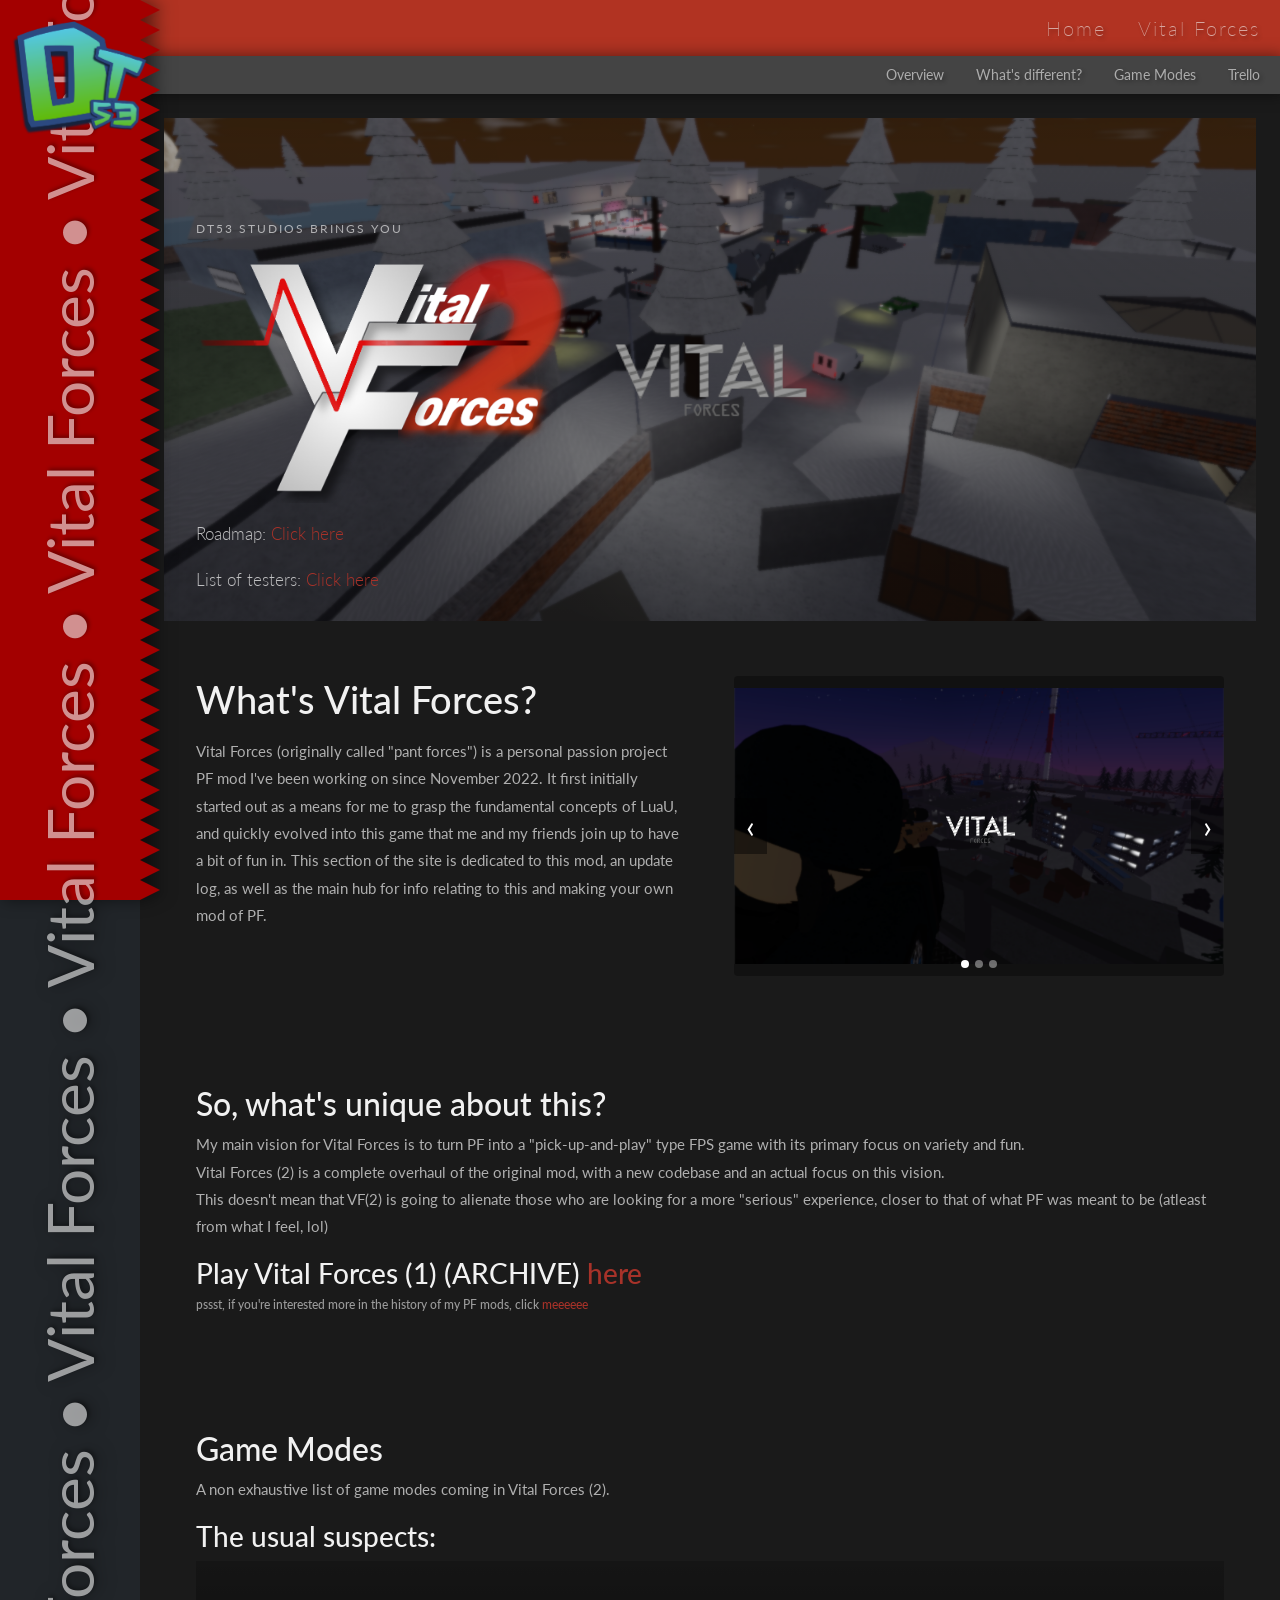
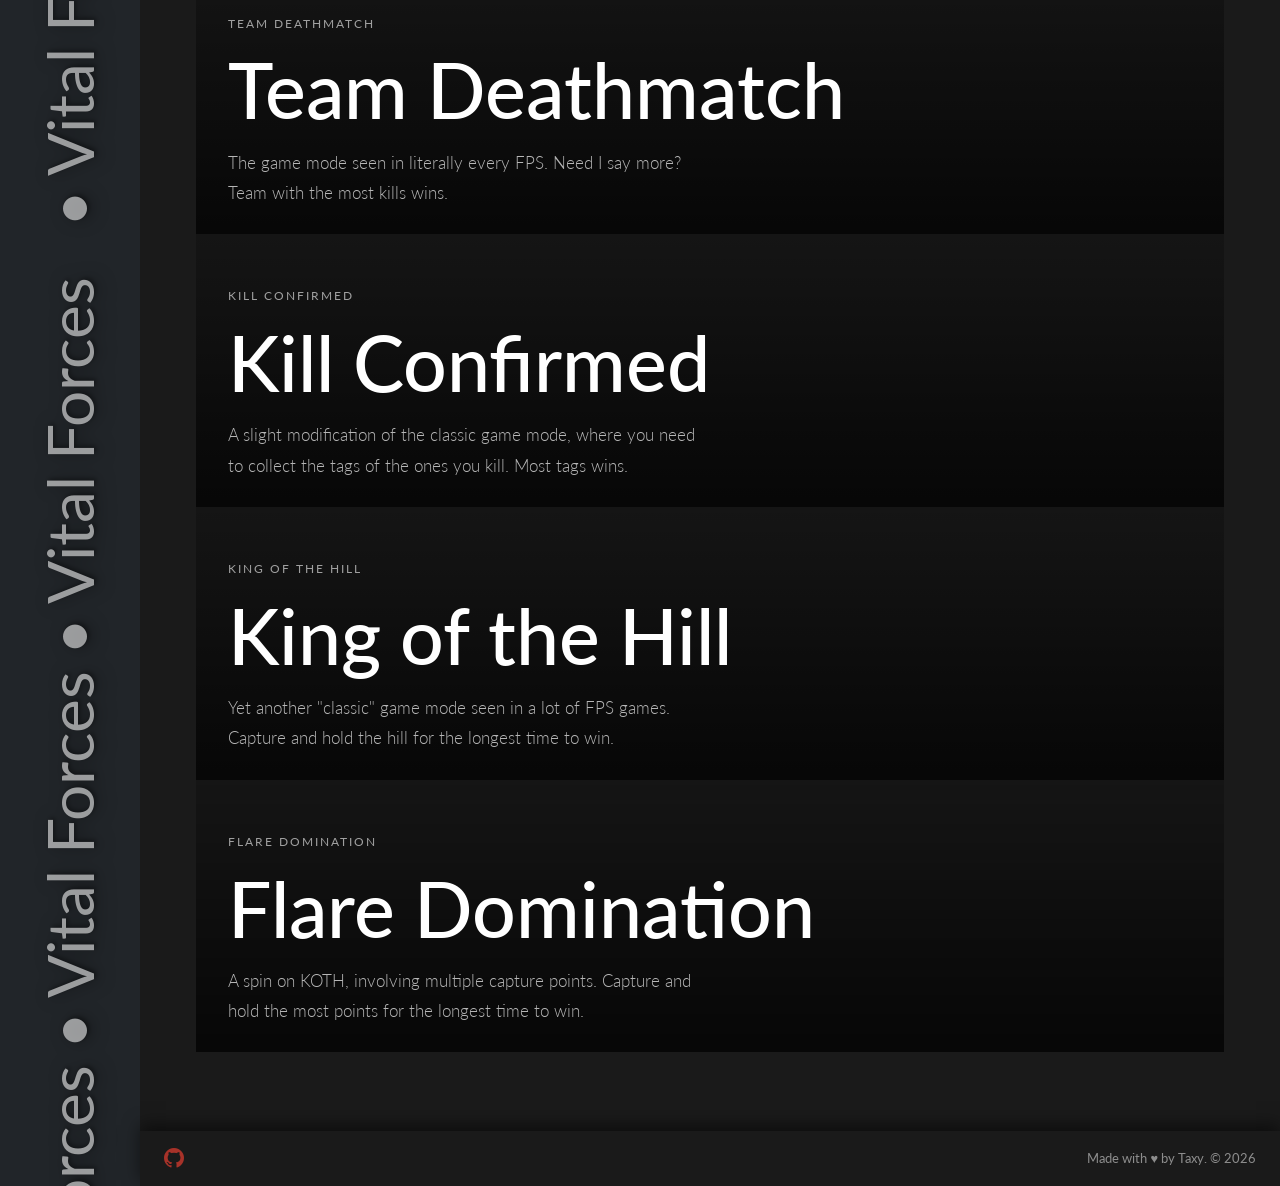
==== vital-forces/index.html @ 6b4be9f4 "BIG" ====
<!doctype html>
<html lang="en" data-bs-theme="dark">
  <head>
    <meta charset="utf-8">
    <meta name="viewport" content="width=device-width, initial-scale=1.0">
    
    <!-- Open Graph embed -->
    <meta property="og:type" content="website">
    <meta property="og:url" content="https://d.tax53.net/">
    <meta property="og:title" content="Vital Forces (2) - D Tax53 Network">
    <meta property="og:description" content="Hi.">
    <meta property="og:image" content="https://d.tax53.net/Images/VitalForces/Logo.png">
    
    <title>Vital Forces - D Tax53 Network</title>
    
    <link href="https://cdn.jsdelivr.net/npm/bootstrap@5.3.3/dist/css/bootstrap.min.css" rel="stylesheet">
    <link href="https://fonts.googleapis.com/css2?family=Lato:wght@200;300;400&display=swap" rel="stylesheet">
    <link href="https://cdn.jsdelivr.net/npm/bootstrap-icons@1.13.1/font/bootstrap-icons.min.css" rel="stylesheet">
    <link rel="icon" type="image/png" href="/Images/logo.png">
    <link rel="stylesheet" href="/CSS/MainWSidebar.css">
  </head>
  
  <body class="theme-vf">
    <!-- SIDEBAR -->
    <aside id="sidenav">
      <img id="logo" src="/Images/logo.png" alt="Logo">
      <div class="marquee-wrapper">
        <div class="marquee" id="marquee">
          <span id="marquee-text">• Vital Forces • Vital Forces • Vital Forces • Vital Forces • Vital Forces • Vital Forces</span>
        </div>
      </div>
      <div class="sidenav-edge"></div>
    </aside>

    <!-- PAGE WRAPPER -->
    <div id="page-wrapper">
      <header id="site-header">
      <nav id="nav" class="navbar navbar-expand-lg">
        <div class="container-fluid">
        <!-- <img id="nav-logo" src="/Images/logo.png" alt="Logo" height="36"> -->
        <button class="navbar-toggler border-0 ms-auto" type="button" data-bs-toggle="collapse" data-bs-target="#nav-links">
          <span class="navbar-toggler-icon"></span>
        </button>
        <div class="collapse navbar-collapse" id="nav-links">
          <ul class="navbar-nav ms-auto gap-lg-3">
          </ul>
        </div>
        </div>
      </nav>
      <nav id="subnav" class="navbar navbar-expand-lg">
        <div class="container-fluid">
        <button class="navbar-toggler border-0 ms-auto" type="button" data-bs-toggle="collapse" data-bs-target="#subnav-links">
          <span class="navbar-toggler-icon"></span>
        </button>
        <div class="collapse navbar-collapse" id="subnav-links">
          <ul class="navbar-nav ms-auto gap-lg-3">
          </ul>
        </div>
        </div>
      </nav>
      </header>

      <main id="main-content" class="p-4">
        <!-- HERO -->
        <section id="hero">
          <div id="hero-content">
            <p class="eyebrow">DT53 studios brings you</p>
            <!-- <h1>Vital Forces 2</h1> -->
            <img src="/Images/VitalForces/Logo.png" alt="Vital Forces (2)" id="hero-logo">
            <p class="lead">Roadmap: <a href="https://trello.com/b/uRVOW26k/vital-forces-2" target="_blank">Click here</a></p>
            <p class="lead">List of testers: <a href="testers">Click here</a></p>
          </div>
        </section>

        <section id="overview">
          <div id="overview-inner">
            <!-- TEXT -->
            <div id="overview-text">
              <h2>What's Vital Forces?</h2>
              <p>
                Vital Forces (originally called "pant forces") is a personal passion project PF mod I've been working on since November 2022.
                It first initially started out as a means for me to grasp the fundamental concepts of LuaU, and quickly evolved into this game
                that me and my friends join up to have a bit of fun in.
                This section of the site is dedicated to this mod, an update log, as well as the main hub for info relating to this and making your own mod of PF.
              </p>
            </div>

            <!-- SLIDESHOW -->
            <div id="overview-gallery" data-gallery-folder="/Images/VitalForces/Gallery/Home"></div>
          </div>
        </section>

        <section id="why-vf">
          <h2>So, what's unique about this?</h2>
          <p>
            My main vision for Vital Forces is to turn PF into a "pick-up-and-play" type FPS game with its primary focus on variety and fun. <br>
            Vital Forces (2) is a complete overhaul of the original mod, with a new codebase and an actual focus on this vision. <br>
            This doesn't mean that VF(2) is going to alienate those who are looking for a more "serious" experience, closer to that of what PF was meant to be (atleast from what I feel, lol) <br>
          </p>
          <h3>Play Vital Forces (1) (ARCHIVE) <a href="https://www.roblox.com/games/123352998763362/Vital-Forces-v0-4-1-Archive" target="_blank">here</a></h3>
          <h6>pssst, if you're interested more in the history of my PF mods, click <a href="../pantforces">meeeeee</a></h6>
        </section>

        <section id="gamemodes">
          <h2>Game Modes</h2>
          <p>A non exhaustive list of game modes coming in Vital Forces (2).</p>
          <h3>The usual suspects:</h3>

          <section class="gamemode-hero fade-up" style="--gamemode-bg: url('/Images/VitalForces/TDM.png')">
            <div id="hero-content">
              <p class="eyebrow">Team Deathmatch</p>
              <h1>Team Deathmatch</h1>
              <p class="lead">The game mode seen in literally every FPS. Need I say more? Team with the most kills wins.</p>
            </div>
          </section>

          <section class="gamemode-hero fade-up" style="--gamemode-bg: url('/Images/VitalForces/KC.png')">
            <div id="hero-content">
              <p class="eyebrow">Kill Confirmed</p>
              <h1>Kill Confirmed</h1>
              <p class="lead">A slight modification of the classic game mode, where you need to collect the tags of the ones you kill. Most tags wins.</p>
            </div>
          </section>

          <section class="gamemode-hero fade-up" style="--gamemode-bg: url('/Images/VitalForces/KOTH.gif')">
            <div id="hero-content">
              <p class="eyebrow">King of the hill</p>
              <h1>King of the Hill</h1>
              <p class="lead">Yet another "classic" game mode seen in a lot of FPS games. Capture and hold the hill for the longest time to win.</p>
            </div>
          </section>

          <section class="gamemode-hero fade-up" style="--gamemode-bg: url('/Images/VitalForces/FDM.png')">
            <div id="hero-content">
              <p class="eyebrow">Flare Domination</p>
              <h1>Flare Domination</h1>
              <p class="lead">A spin on KOTH, involving multiple capture points. Capture and hold the most points for the longest time to win.</p>
            </div>
          </section>
        </section>
      </main>

      <footer id="site-footer">
        <div class="d-flex justify-content-between align-items-center">
        <div class="d-flex gap-3">
          <a href="https://github.com/DTax53" target="_blank" rel="noopener noreferrer"><i class="bi bi-github"></i></a>
          <a href="https://bsky.app/profile/tax53.net" target="_blank" rel="noopener noreferrer"><i class="bi bi-bluesky"></i></a>
        </div>
        <span>Made with ♥ by Taxy. © 2026</span>
        </div>
      </footer>
    </div>

    <script src="https://cdn.jsdelivr.net/npm/bootstrap@5.3.3/dist/js/bootstrap.bundle.min.js"></script>

    <script>
      // Main nav — same on every page, so define it once here
      window.navLinks = [
        { label: "Home", href: "/" },
        { label: "Vital Forces", href: "/vital-forces" },
      ];

      // Subnav — specific to this page. Remove if not needed.
      window.subnavLinks = [
        { label: "Overview", href: "#overview" },
        { label: "What's different?", href: "#why-vf" },
        { label: "Game Modes", href: "#gamemodes" },
        { label: "Trello", href: "https://trello.com/b/uRVOW26k/vital-forces-2", newtab:true },
      ];
    </script>
    
    <script src="/JS/gallery.js"></script>
    <script src="/JS/subnav.js"></script>
    <script src="/JS/marquee.js"></script>
  </body>
</html>
---- CSS/MainWSidebar.css ----
@charset "utf-8";

/* ── Variables ─────────────────────────────────────────── */
:root {
  --sidebar-width: 140px;
  --nav-height: 48px;
  --subnav-height: 30px;
  --bg: #09111f;
  --sidebar-bg: #3ea435;
  --nav-bg: #1a2f56;
  --subnav-bg: #444;
  --text: #f1f1f1;
  --text-muted: rgba(241,241,241,0.6);
  --footer: #1a1a1a;
  --link: #3ea435;
  --link-hover: #5ee65e;
}

body.theme-vf {
  --bg: #1a1a1a;
  --sidebar-bg: #a30000;
  --nav-bg: #b13322;
  --subnav-bg: #444;
  --text: #f1f1f1;
  --link: #a73229;
  --link-hover: #ec4646;
}

body.theme-error {
  --bg: #09111f;
  --sidebar-bg: #ffdd3b;
  --nav-bg: #ff7926;
  --subnav-bg: #444;
  --text: #f1f1f1;
  --link: #ffa32d;
  --link-hover: #e7c33b;
}

/* ── Reset / Base ──────────────────────────────────────── */
*, *::before, *::after { box-sizing: border-box; }

body {
  font-family: "Lato", sans-serif;
  color: var(--text);
  margin: 0;
  padding: 0;
}

/* ── Sidebar ───────────────────────────────────────────── */
#sidenav {
  position: fixed;
  top: 0;
  left: 0;
  width: var(--sidebar-width);
  height: 100vh;
  background: var(--sidebar-bg);
  overflow: visible;
  display: flex;
  flex-direction: column;
  align-items: center;
  justify-content: center;
  z-index: 9999;
  filter: drop-shadow(4px 0px 8px rgba(0, 0, 0, 0.5));
}

#sidenav .sidenav-edge {
  position: absolute;
  top: 0;
  right: -20px;
  width: 20px;
  height: 100%;
  pointer-events: none;
  background-color: var(--sidebar-bg);
  -webkit-mask-image: url("../Images/edge.svg");
  mask-image: url("../Images/edge.svg");
  -webkit-mask-repeat: repeat-y;
  mask-repeat: repeat-y;
  -webkit-mask-size: 20px 40px;
  mask-size: 20px 40px;
}

/* Logo floats at the top of the sidebar */
#logo {
  position: absolute;
  top: 0;
  left: 0;
  width: 160px;
  height: 160px;
  object-fit: contain;
  z-index: 2;
}

/* Marquee sits below the logo area */
.marquee-wrapper {
  transform: rotate(-90deg);
  transform-origin: center;
  white-space: nowrap;
  display: inline-block;
}

.marquee {
  display: inline-flex;
  white-space: nowrap;
}

.marquee span {
  flex-shrink: 0;
  font-size: 64px;
  color: #f1f1f1;
  opacity: 0.6;
  padding-right: 50px;
  text-shadow: 2px 2px 4px rgba(0,0,0,0.6);
  white-space: nowrap;
}

/* ── Page wrapper ──────────────────────────────────────── */
#page-wrapper {
  margin-left: var(--sidebar-width);
  display: flex;
  flex-direction: column;
  min-height: 100vh;
  background-color: var(--bg);
}

/* ── Header / navbars ──────────────────────────────────── */
#site-header {
  position: sticky;
  top: 0;
  z-index: 1000;
}

#nav {
  background-color: var(--nav-bg);
  min-height: var(--nav-height);
  padding-top: 0.3rem;
  padding-bottom: 0.3rem;
  filter: drop-shadow(4px 0px 8px rgba(0, 0, 0, 0.5));
}

#nav .navbar-toggler-icon {
  filter: invert(1);
}

#nav .nav-link {
  color: var(--text) !important;
  font-size: 20px;
  font-weight: 200;
  letter-spacing: 2px;
  opacity: 0.6;
  transition: opacity 0.15s linear;
  text-shadow: 2px 2px 4px rgba(0,0,0,0.6);
  white-space: nowrap;
}

#nav .nav-link:hover { opacity: 1; }

#subnav {
  background-color: var(--subnav-bg);
  display: none;
  padding-top: 0.05rem;
  padding-bottom: 0.05rem;
  filter: drop-shadow(4px 0px 8px rgba(0, 0, 0, 0.5));
}

#subnav.has-links {
  display: flex;
}

#subnav .navbar-toggler-icon {
  filter: invert(1);
}

#subnav .nav-link {
  color: var(--text) !important;
  font-size: 14px;
  font-weight: 400;
  opacity: 0.6;
  transition: opacity 0.15s linear;
  text-shadow: 2px 2px 4px rgba(0,0,0,0.6);
  white-space: nowrap;
}

#subnav .nav-link:hover { opacity: 1; }

/* ── Main content ──────────────────────────────────────── */
#main-content {
  flex: 1;
  background-color: var(--bg);
  color: var(--text);
}

section {
  padding: 5% 2rem;
}

h6 {
  font-size: 0.75rem;
  color: var(--text-muted);
}

a {
  color: var(--link);
  transition: color 0.2s ease;
  text-decoration: none;
}

a:hover {
  color: var(--link-hover);
}

p {
  color: rgba(255,255,255,0.65);
  line-height: 1.8;
  font-size: 0.95rem;
}

/* ── Hero ──────────────────────────────────────────────── */
#hero {
  background: linear-gradient(rgba(0,0,0,0.3), rgba(0,0,0,0.5)), url('/Images/VitalForces/hero.png') center/cover no-repeat;
  padding: 100px 2rem 10px;
  display: flex;
  align-items: flex-end;
}

#hero-content .eyebrow {
  font-size: 0.78rem;
  letter-spacing: 0.16em;
  text-transform: uppercase;
  color: rgba(255,255,255,0.6);
  margin-bottom: 0.75rem;
}

#hero-logo {
  max-height: 250px;
  width: 100%;
  height: auto;
  margin-bottom: 1rem;
  display: block;
}

#hero-content h1 {
  font-size: clamp(2.5rem, 6vw, 5rem);
  color: #fff;
  margin-bottom: 1rem;
  line-height: 1.1;
}

#hero-content .lead {
  font-size: 1.05rem;
  color: rgba(255,255,255,0.7);
  max-width: 480px;
}

.gamemode-hero {
  background: 
    linear-gradient(to bottom, rgba(0,0,0,0.2), rgba(0,0,0,0.75)), 
    var(--gamemode-bg, none) center/cover no-repeat;
  display: flex;
  align-items: flex-end;
  padding-bottom: 10px;
}

/* ── Overview ──────────────────────────────────────────── */
#overview-inner {
  display: flex;
  gap: 3rem;
  align-items: flex-start;
  margin: 0 auto;
  flex-wrap: wrap;
}

#overview-text {
  flex: 1;
  min-width: 280px;
}

#overview-text h2 {
  font-size: clamp(1.6rem, 3vw, 2.4rem);
  margin-bottom: 1rem;
}

/* ── Gallery ───────────────────────────────────────────── */
#overview-gallery {
  flex: 1;
  min-width: 280px;
  position: relative;
  border-radius: 4px;
  overflow: hidden;
  background: #111;
}

.slide {
  display: none;
}

.slide.active {
  display: block;
}

.slide img {
  width: 100%;
  height: 300px;
  object-fit: contain;
  display: block;
}

.gallery-btn {
  position: absolute;
  top: 50%;
  transform: translateY(-50%);
  background: rgba(0,0,0,0.45);
  color: #fff;
  font-size: 2rem;
  padding: 0.25rem 0.75rem;
  cursor: pointer;
  user-select: none;
  transition: background 0.2s;
  z-index: 10;
}

.gallery-btn:hover { background: rgba(0,0,0,0.75); }

#gallery-prev { left: 0; }
#gallery-next { right: 0; }

#gallery-dots {
  position: absolute;
  bottom: 8px;
  width: 100%;
  display: flex;
  justify-content: center;
  gap: 6px;
}

.gallery-dot {
  width: 8px;
  height: 8px;
  border-radius: 50%;
  background: rgba(255,255,255,0.4);
  cursor: pointer;
  transition: background 0.2s;
}

.gallery-dot.active { background: #fff; }

/* ── Footer ──────────────────────────────────────────────*/
#site-footer {
  background-color: var(--footer);
  color: rgba(255, 255, 255, 0.5);
  font-size: 0.8rem;
  padding: 1rem 1.5rem;
  position: relative;
  z-index: 1;
  box-shadow: 0 -6px 16px rgba(0, 0, 0, 0.5);
}

#site-footer i {
  font-size: 1.25rem;
  line-height: 1;
}

/* ── Responsive ────────────────────────────────────────── */
@media screen and (max-width: 768px) {
  :root {
    --sidebar-width: 60px;
  }

  #logo {
    width: 80px;
    height: 80px;
  }

  .marquee span {
    font-size: 36px;
  }
}
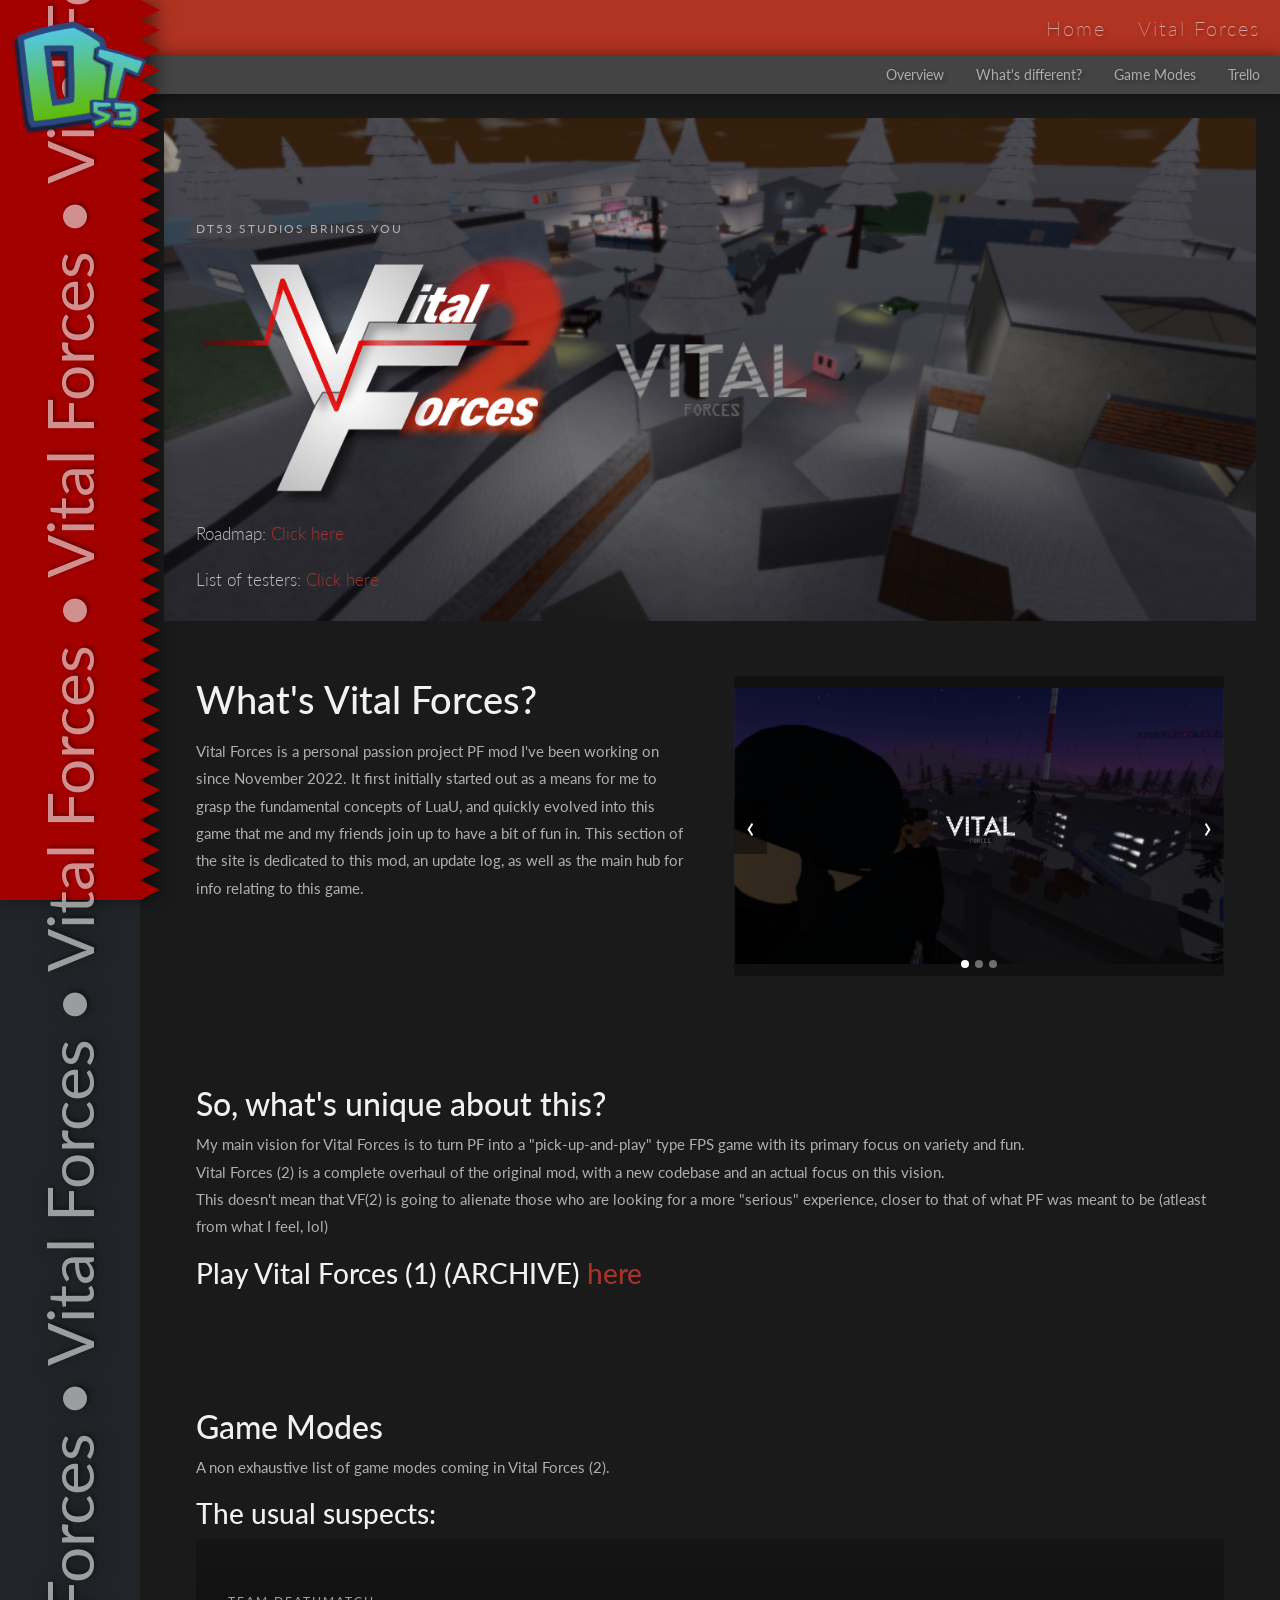
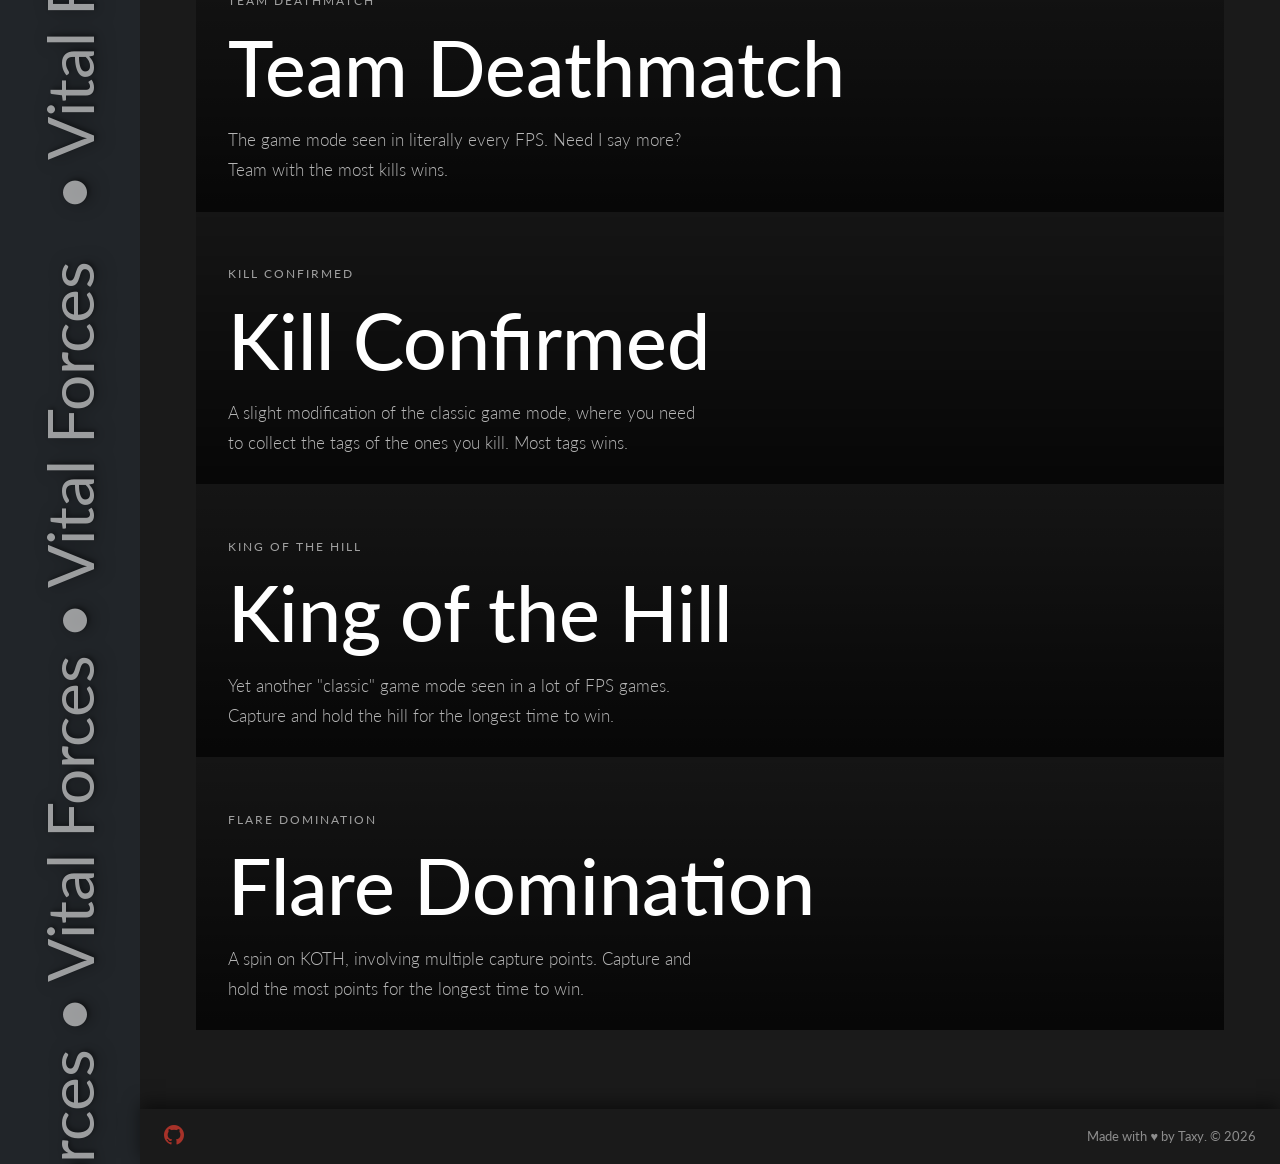
==== commit 08b7345e: "Fix Fix Fix" ====
--- a/vital-forces/index.html
+++ b/vital-forces/index.html
@@ -6,12 +6,12 @@
     
     <!-- Open Graph embed -->
     <meta property="og:type" content="website">
-    <meta property="og:url" content="https://d.tax53.net/">
-    <meta property="og:title" content="Vital Forces (2) - D Tax53 Network">
+    <meta property="og:url" content="https://tax53.net/vital-forces">
+    <meta property="og:title" content="Vital Forces (2) - The Tax53 Network">
     <meta property="og:description" content="Hi.">
-    <meta property="og:image" content="https://d.tax53.net/Images/VitalForces/Logo.png">
+    <meta property="og:image" content="https://tax53.net/Images/VitalForces/Logo.png">
     
-    <title>Vital Forces - D Tax53 Network</title>
+    <title>Vital Forces - The Tax53 Network</title>
     
     <link href="https://cdn.jsdelivr.net/npm/bootstrap@5.3.3/dist/css/bootstrap.min.css" rel="stylesheet">
     <link href="https://fonts.googleapis.com/css2?family=Lato:wght@200;300;400&display=swap" rel="stylesheet">
@@ -78,10 +78,10 @@
             <div id="overview-text">
               <h2>What's Vital Forces?</h2>
               <p>
-                Vital Forces (originally called "pant forces") is a personal passion project PF mod I've been working on since November 2022.
+                Vital Forces is a personal passion project PF mod I've been working on since November 2022.
                 It first initially started out as a means for me to grasp the fundamental concepts of LuaU, and quickly evolved into this game
                 that me and my friends join up to have a bit of fun in.
-                This section of the site is dedicated to this mod, an update log, as well as the main hub for info relating to this and making your own mod of PF.
+                This section of the site is dedicated to this mod, an update log, as well as the main hub for info relating to this game.
               </p>
             </div>
 
@@ -98,7 +98,6 @@
             This doesn't mean that VF(2) is going to alienate those who are looking for a more "serious" experience, closer to that of what PF was meant to be (atleast from what I feel, lol) <br>
           </p>
           <h3>Play Vital Forces (1) (ARCHIVE) <a href="https://www.roblox.com/games/123352998763362/Vital-Forces-v0-4-1-Archive" target="_blank">here</a></h3>
-          <h6>pssst, if you're interested more in the history of my PF mods, click <a href="../pantforces">meeeeee</a></h6>
         </section>
 
         <section id="gamemodes">
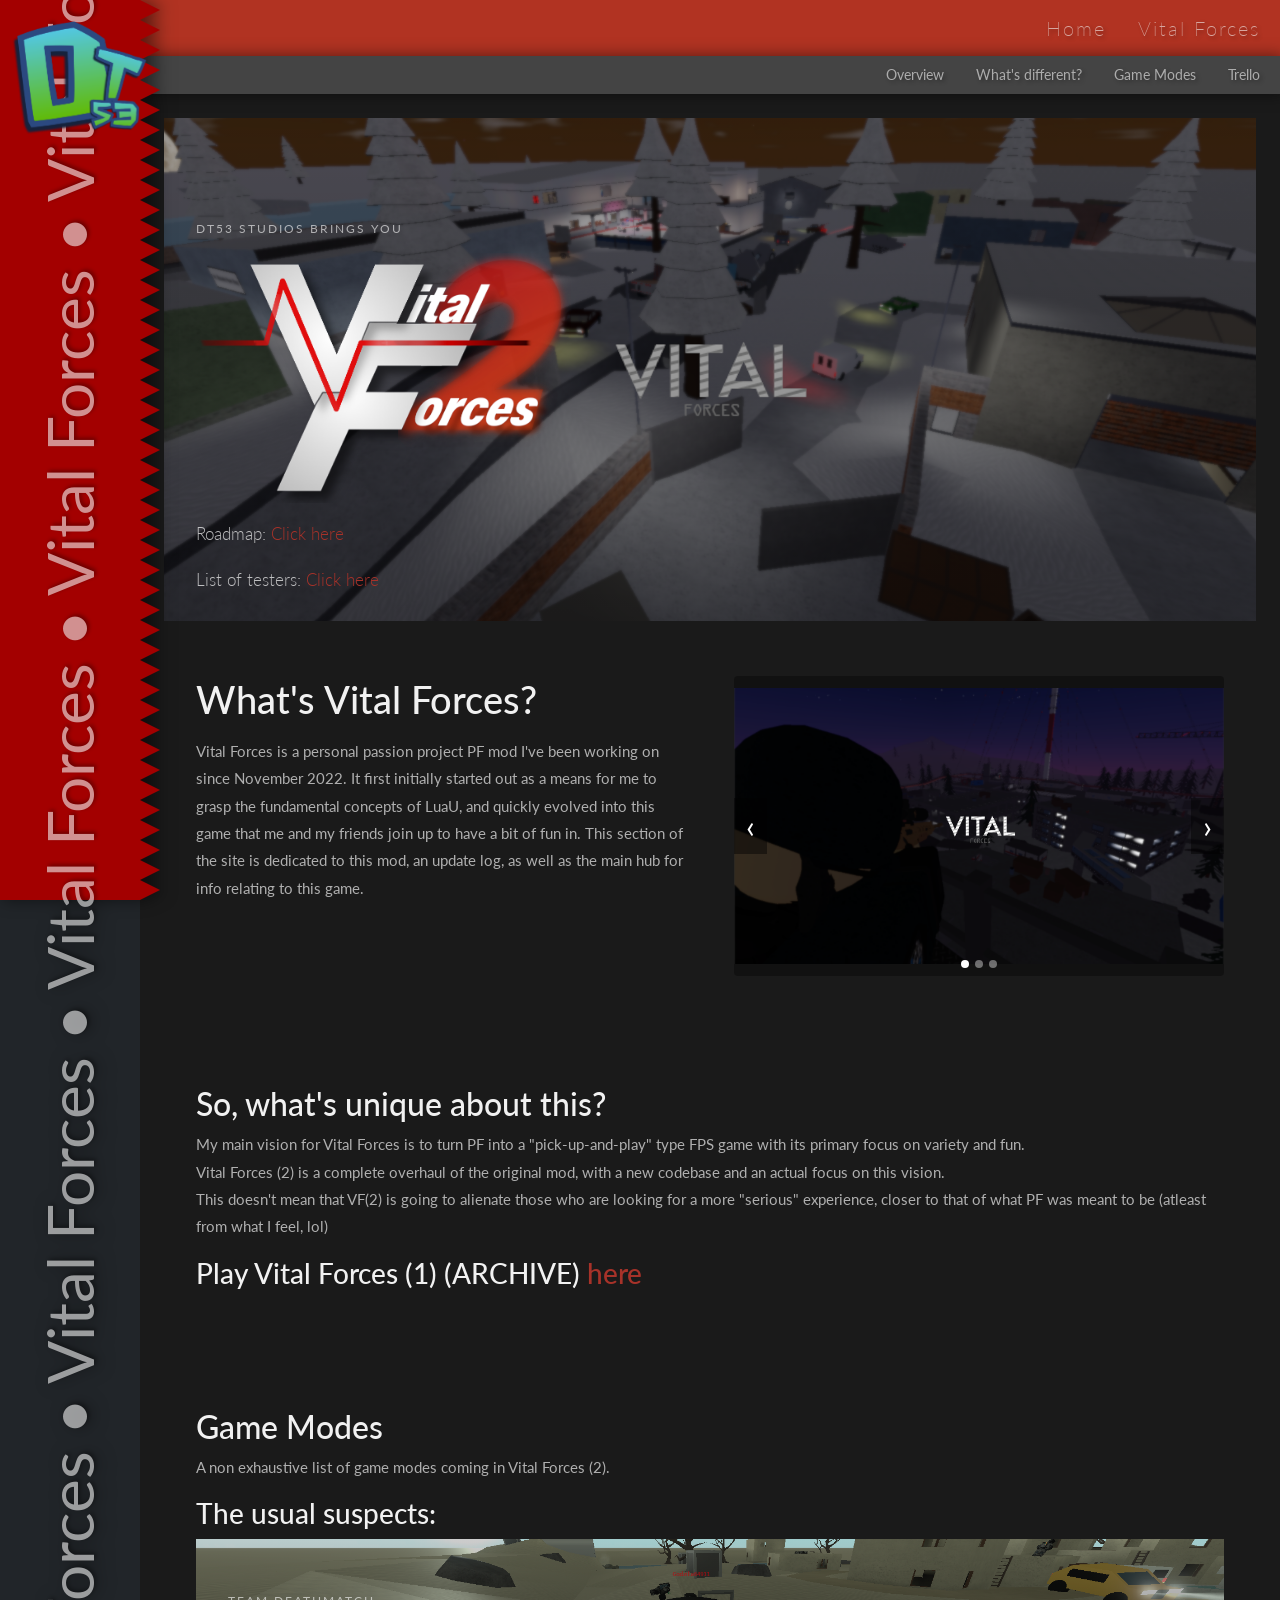
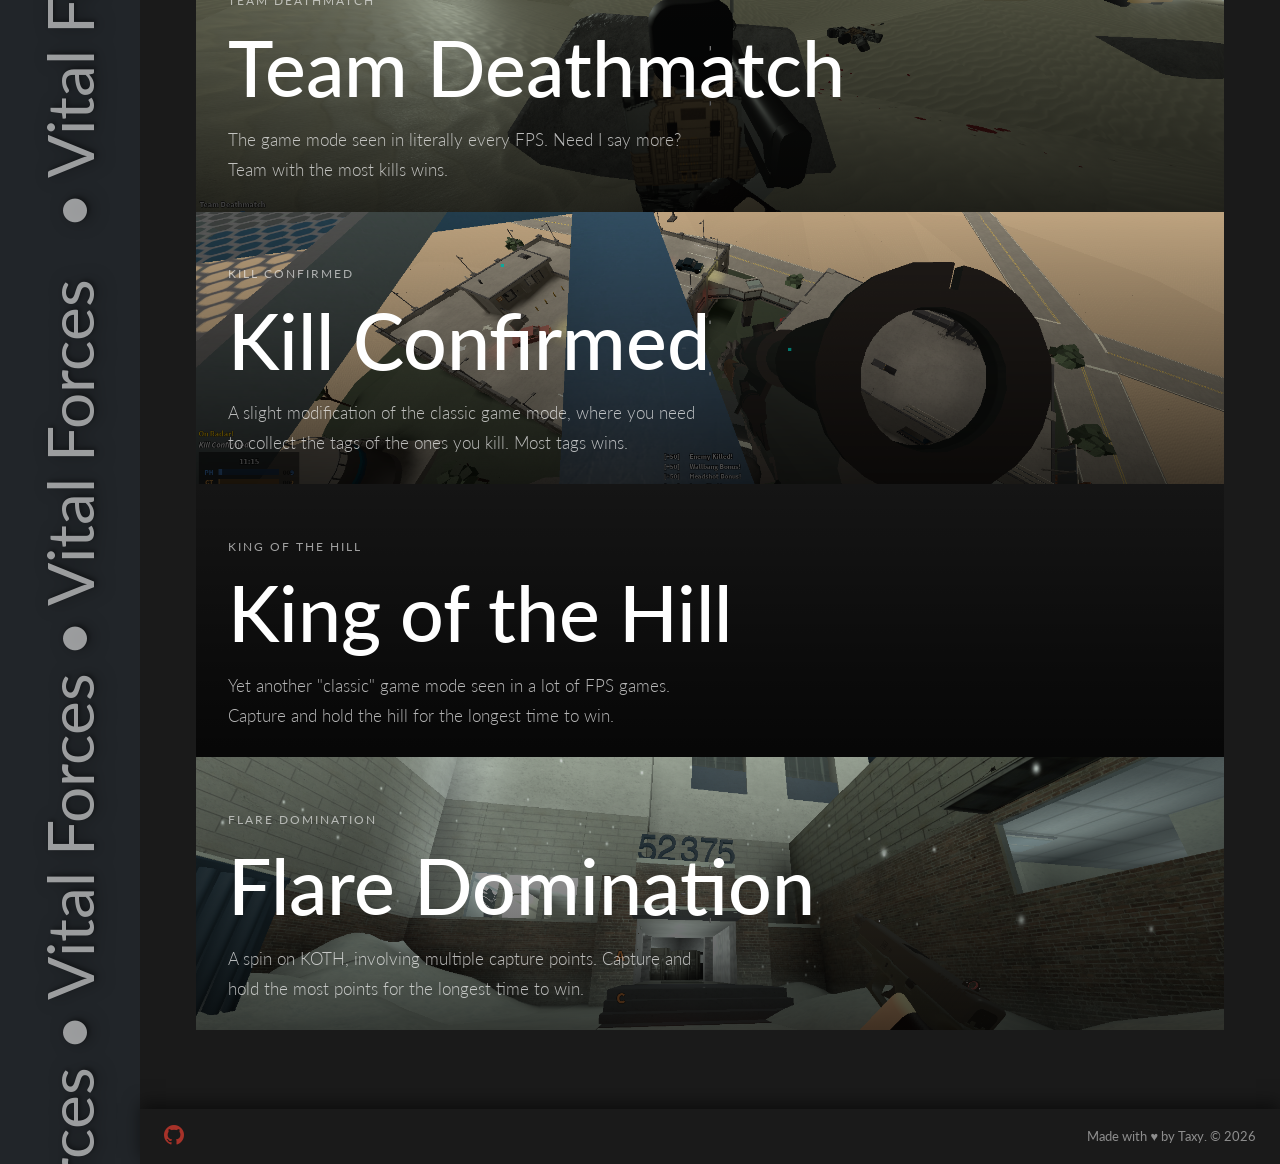
==== commit 04724b79: "Update index.html" ====
--- a/vital-forces/index.html
+++ b/vital-forces/index.html
@@ -105,7 +105,7 @@
           <p>A non exhaustive list of game modes coming in Vital Forces (2).</p>
           <h3>The usual suspects:</h3>
 
-          <section class="gamemode-hero fade-up" style="--gamemode-bg: url('/Images/VitalForces/TDM.png')">
+          <section class="gamemode-hero fade-up" style="--gamemode-bg: url('/Images/VitalForces/GModes/TDM.png')">
             <div id="hero-content">
               <p class="eyebrow">Team Deathmatch</p>
               <h1>Team Deathmatch</h1>
@@ -113,7 +113,7 @@
             </div>
           </section>
 
-          <section class="gamemode-hero fade-up" style="--gamemode-bg: url('/Images/VitalForces/KC.png')">
+          <section class="gamemode-hero fade-up" style="--gamemode-bg: url('/Images/VitalForces/GModes/KC.png')">
             <div id="hero-content">
               <p class="eyebrow">Kill Confirmed</p>
               <h1>Kill Confirmed</h1>
@@ -121,7 +121,7 @@
             </div>
           </section>
 
-          <section class="gamemode-hero fade-up" style="--gamemode-bg: url('/Images/VitalForces/KOTH.gif')">
+          <section class="gamemode-hero fade-up" style="--gamemode-bg: url('/Images/VitalForces/GModes/KOTH.gif')">
             <div id="hero-content">
               <p class="eyebrow">King of the hill</p>
               <h1>King of the Hill</h1>
@@ -129,7 +129,7 @@
             </div>
           </section>
 
-          <section class="gamemode-hero fade-up" style="--gamemode-bg: url('/Images/VitalForces/FDM.png')">
+          <section class="gamemode-hero fade-up" style="--gamemode-bg: url('/Images/VitalForces/GModes/FDM.png')">
             <div id="hero-content">
               <p class="eyebrow">Flare Domination</p>
               <h1>Flare Domination</h1>
